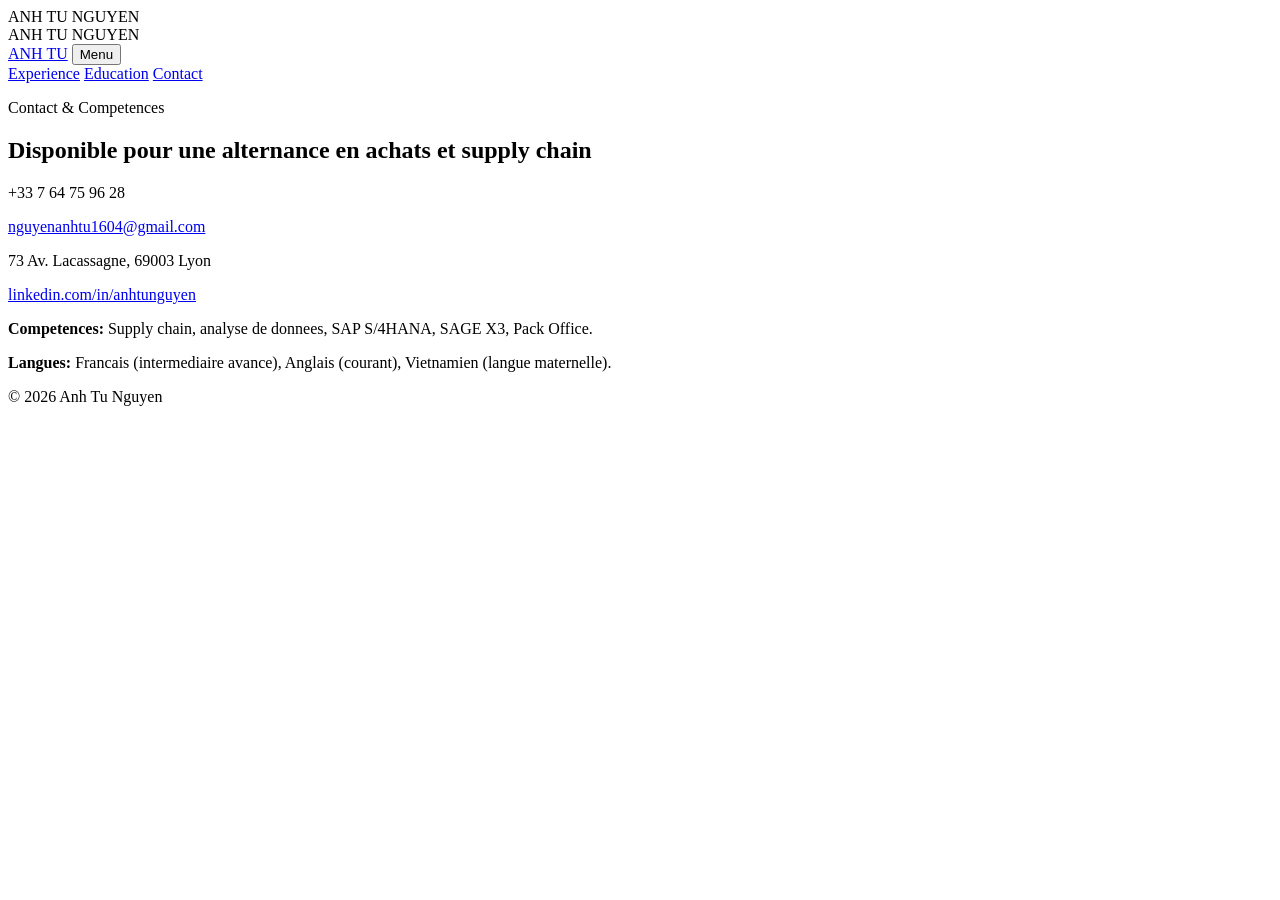
==== contact.html @ 0ac7e6dc "First commit" ====
<!DOCTYPE html>
<html lang="en">
  <head>
    <meta charset="UTF-8" />
    <meta name="viewport" content="width=device-width, initial-scale=1.0, viewport-fit=cover" />
    <title>Anh Tu Nguyen | Contact</title>
    <link rel="preconnect" href="https://fonts.googleapis.com" />
    <link rel="preconnect" href="https://fonts.gstatic.com" crossorigin />
    <link href="https://fonts.googleapis.com/css2?family=Josefin+Sans:wght@400;500;600;700&display=swap" rel="stylesheet" />
    <link rel="preload" href="styles.css" as="style" />
    <link rel="stylesheet" href="styles.css" />
  </head>
  <body class="is-loading">
    <div class="page-intro" aria-hidden="true"><div class="intro-half intro-top"></div><div class="intro-center-text intro-text-top">ANH TU NGUYEN</div><div class="intro-center-text intro-text-bottom">ANH TU NGUYEN</div><div class="intro-half intro-bottom"></div></div>
    <div class="page-transition" aria-hidden="true"></div>
    <div class="bg-layer" aria-hidden="true"><div class="bg-orb orb-a"></div><div class="bg-orb orb-b"></div><div class="grain"></div></div>
    <header class="site-header">
      <a href="index.html" class="logo">ANH TU</a>
      <button class="menu-toggle" aria-label="Toggle menu">Menu</button>
      <nav class="site-nav">
        <a href="experience.html">Experience</a>
        <a href="education.html">Education</a>
        <a href="contact.html" class="active">Contact</a>
      </nav>
    </header>
    <main>
      <section class="contact">
        <p class="eyebrow">Contact & Competences</p>
        <h2>Disponible pour une alternance en achats et supply chain</h2>
        <p>+33 7 64 75 96 28</p>
        <p><a href="mailto:nguyenanhtu1604@gmail.com">nguyenanhtu1604@gmail.com</a></p>
        <p>73 Av. Lacassagne, 69003 Lyon</p>
        <p><a href="https://www.linkedin.com/in/anhtunguyen/" target="_blank" rel="noreferrer">linkedin.com/in/anhtunguyen</a></p>
        <p><strong>Competences:</strong> Supply chain, analyse de donnees, SAP S/4HANA, SAGE X3, Pack Office.</p>
        <p><strong>Langues:</strong> Francais (intermediaire avance), Anglais (courant), Vietnamien (langue maternelle).</p>
      </section>
    </main>
    <footer class="site-footer"><p>© <span id="year"></span> Anh Tu Nguyen</p></footer>
    <script src="script.js" defer></script>
  </body>
</html>
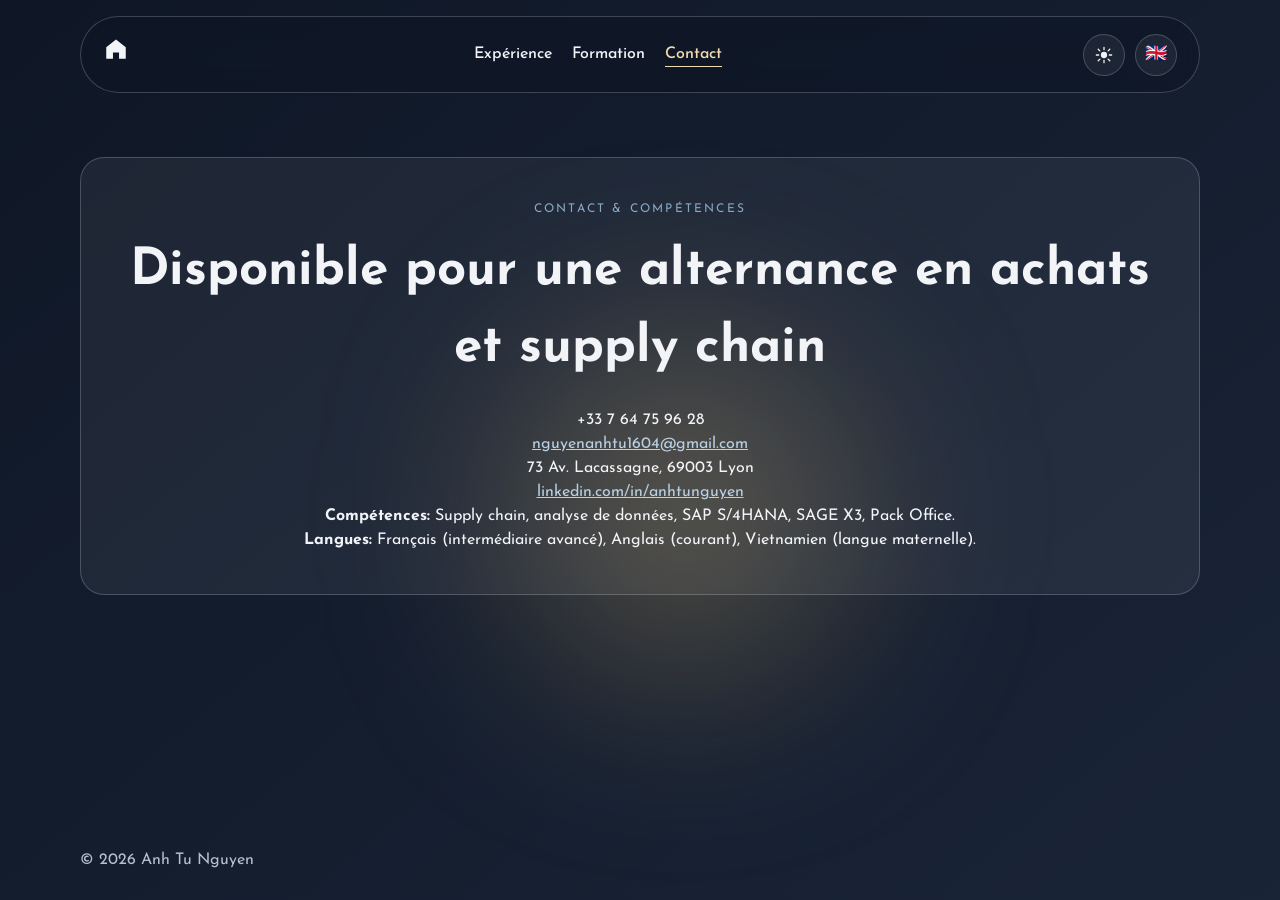
==== commit cbe73103: "Add new feature" ====
--- a/contact.html
+++ b/contact.html
@@ -1,5 +1,5 @@
 <!DOCTYPE html>
-<html lang="en">
+<html lang="fr">
   <head>
     <meta charset="UTF-8" />
     <meta name="viewport" content="width=device-width, initial-scale=1.0, viewport-fit=cover" />
@@ -10,29 +10,33 @@
     <link rel="preload" href="styles.css" as="style" />
     <link rel="stylesheet" href="styles.css" />
   </head>
-  <body class="is-loading">
+  <body class="is-loading theme-dark">
     <div class="page-intro" aria-hidden="true"><div class="intro-half intro-top"></div><div class="intro-center-text intro-text-top">ANH TU NGUYEN</div><div class="intro-center-text intro-text-bottom">ANH TU NGUYEN</div><div class="intro-half intro-bottom"></div></div>
     <div class="page-transition" aria-hidden="true"></div>
     <div class="bg-layer" aria-hidden="true"><div class="bg-orb orb-a"></div><div class="bg-orb orb-b"></div><div class="grain"></div></div>
     <header class="site-header">
-      <a href="index.html" class="logo">ANH TU</a>
-      <button class="menu-toggle" aria-label="Toggle menu">Menu</button>
+      <a href="index.html" class="logo" aria-label="Accueil"><svg viewBox="0 0 24 24" width="26" height="26" aria-hidden="true" focusable="false"><path d="M12 3.2 3 10.4V21h6.2v-5.8h5.6V21H21V10.4L12 3.2z" fill="currentColor"/></svg></a>
+      <button class="menu-toggle" aria-label="Toggle menu" data-i18n-aria-label="menu_toggle">Menu</button>
       <nav class="site-nav">
-        <a href="experience.html">Experience</a>
-        <a href="education.html">Education</a>
-        <a href="contact.html" class="active">Contact</a>
+        <a href="experience.html" data-i18n="nav_experience">Expérience</a>
+        <a href="education.html" data-i18n="nav_education">Formation</a>
+        <a href="contact.html" class="active" data-i18n="nav_contact">Contact</a>
       </nav>
+      <div class="header-controls">
+        <button class="control-btn toggle-btn" id="theme-toggle" type="button" aria-label="Changer le theme"></button>
+        <button class="control-btn toggle-btn" id="lang-toggle" type="button" aria-label="Changer la langue"></button>
+      </div>
     </header>
     <main>
       <section class="contact">
-        <p class="eyebrow">Contact & Competences</p>
-        <h2>Disponible pour une alternance en achats et supply chain</h2>
+        <p class="eyebrow" data-i18n="contact_eyebrow">Contact & compétences</p>
+        <h2 data-i18n="contact_title">Disponible pour une alternance en achats et supply chain</h2>
         <p>+33 7 64 75 96 28</p>
         <p><a href="mailto:nguyenanhtu1604@gmail.com">nguyenanhtu1604@gmail.com</a></p>
         <p>73 Av. Lacassagne, 69003 Lyon</p>
         <p><a href="https://www.linkedin.com/in/anhtunguyen/" target="_blank" rel="noreferrer">linkedin.com/in/anhtunguyen</a></p>
-        <p><strong>Competences:</strong> Supply chain, analyse de donnees, SAP S/4HANA, SAGE X3, Pack Office.</p>
-        <p><strong>Langues:</strong> Francais (intermediaire avance), Anglais (courant), Vietnamien (langue maternelle).</p>
+        <p data-i18n="contact_skills"><strong>Compétences:</strong> Supply chain, analyse de données, SAP S/4HANA, SAGE X3, Pack Office.</p>
+        <p data-i18n="contact_languages"><strong>Langues:</strong> Français (intermédiaire avancé), Anglais (courant), Vietnamien (langue maternelle).</p>
       </section>
     </main>
     <footer class="site-footer"><p>© <span id="year"></span> Anh Tu Nguyen</p></footer>
--- a/styles.css
+++ b/styles.css
@@ -0,0 +1,805 @@
+:root {
+  --bg: #0f1726;
+  --bg-soft: #1a2538;
+  --text: #f2f4f8;
+  --muted: #b6bfce;
+  --accent: #c8a96b;
+  --accent-2: #88a9c3;
+  --card: rgba(255, 255, 255, 0.06);
+  --border: rgba(207, 216, 230, 0.24);
+  --radius: 24px;
+}
+
+* {
+  box-sizing: border-box;
+  margin: 0;
+  padding: 0;
+}
+
+body {
+  font-family: "Josefin Sans", "Segoe UI", "Helvetica Neue", Arial, sans-serif;
+  color: var(--text);
+  background: linear-gradient(
+    140deg,
+    var(--bg) 0%,
+    var(--bg-soft) 60%,
+    #182945 100%
+  );
+  background-size: 180% 180%;
+  line-height: 1.5;
+  min-height: 100vh;
+  display: flex;
+  flex-direction: column;
+  overflow-x: hidden;
+  overflow-y: auto;
+}
+
+@supports (-webkit-touch-callout: none) {
+  body {
+    min-height: -webkit-fill-available;
+  }
+}
+
+html {
+  height: -webkit-fill-available;
+}
+
+main {
+  flex: 1 0 auto;
+  overflow-x: hidden;
+}
+
+body.is-loading {
+  overflow: hidden;
+  height: 100vh;
+}
+
+.page-transition {
+  position: fixed;
+  inset: 0;
+  background: rgba(9, 15, 27, 0.96);
+  transform: scaleY(0);
+  transform-origin: center;
+  z-index: 45;
+  pointer-events: none;
+}
+
+body.is-leaving .page-transition {
+  animation: pageLeave 0.55s cubic-bezier(0.22, 0.8, 0.22, 1) forwards;
+}
+
+.page-intro {
+  position: fixed;
+  inset: 0;
+  background: transparent;
+  z-index: 50;
+  opacity: 0;
+  pointer-events: none;
+  overflow: hidden;
+}
+
+.bg-layer {
+  position: fixed;
+  inset: 0;
+  overflow: hidden;
+  pointer-events: none;
+  z-index: -3;
+}
+
+.intro-half {
+  position: absolute;
+  left: 0;
+  width: 100%;
+  height: 50%;
+  background: rgba(9, 15, 27, 0.98);
+}
+
+.intro-top {
+  top: 0;
+}
+
+.intro-bottom {
+  bottom: 0;
+}
+
+.intro-center-text {
+  position: absolute;
+  top: 50%;
+  left: 50%;
+  transform: translate(-50%, -50%);
+  color: var(--text);
+  font-size: clamp(1.4rem, 4vw, 2.4rem);
+  letter-spacing: 0.25em;
+  text-transform: uppercase;
+  white-space: nowrap;
+  z-index: 2;
+}
+
+.intro-text-top {
+  clip-path: inset(0 0 50% 0);
+  z-index: 3;
+}
+
+.intro-text-bottom {
+  clip-path: inset(50% 0 0 0);
+  z-index: 3;
+}
+
+body.is-loading .page-intro {
+  opacity: 1;
+  pointer-events: auto;
+}
+
+body.is-loading .intro-top {
+  animation: slideTop 1.1s cubic-bezier(0.2, 0.8, 0.2, 1) 0.175s forwards;
+}
+
+body.is-loading .intro-bottom {
+  animation: slideBottom 1.1s cubic-bezier(0.2, 0.8, 0.2, 1) 0.175s forwards;
+}
+
+body.is-loading .intro-text-top {
+  animation: textSplitTop 1.1s cubic-bezier(0.2, 0.8, 0.2, 1) 0.175s forwards;
+}
+
+body.is-loading .intro-text-bottom {
+  animation: textSplitBottom 1.1s cubic-bezier(0.2, 0.8, 0.2, 1) 0.175s forwards;
+}
+
+.grain {
+  position: absolute;
+  inset: 0;
+  background-image: radial-gradient(
+    rgba(255, 255, 255, 0.05) 0.8px,
+    transparent 0.8px
+  );
+  background-size: 3px 3px;
+  opacity: 0.09;
+  pointer-events: none;
+  z-index: 2;
+}
+
+.bg-orb {
+  position: absolute;
+  border-radius: 50%;
+  filter: blur(90px);
+  z-index: 1;
+  will-change: transform;
+  transform: translate3d(0, 0, 0);
+}
+
+.orb-a {
+  width: 340px;
+  height: 340px;
+  background: rgba(200, 169, 107, 0.3);
+  top: -80px;
+  left: -80px;
+}
+
+.orb-b {
+  width: 420px;
+  height: 420px;
+  background: rgba(136, 169, 195, 0.26);
+  right: -120px;
+  bottom: -120px;
+}
+
+.theme-light .orb-a {
+  background: rgba(169, 127, 63, 0.24);
+}
+
+.theme-light .orb-b {
+  background: rgba(74, 111, 143, 0.22);
+}
+
+.site-header,
+main,
+.site-footer {
+  width: min(1120px, 92vw);
+  margin: 0 auto;
+}
+
+.site-header {
+  position: sticky;
+  top: 16px;
+  z-index: 12;
+  padding: 16px 22px;
+  margin-top: 16px;
+  display: flex;
+  align-items: center;
+  justify-content: space-between;
+  background: rgba(15, 23, 38, 0.64);
+  border: 1px solid var(--border);
+  backdrop-filter: blur(12px);
+  border-radius: 999px;
+  transform-origin: top center;
+  transition:
+    transform 0.22s ease,
+    opacity 0.22s ease,
+    box-shadow 0.22s ease;
+  will-change: transform;
+}
+
+.site-header.minimized {
+  background: rgba(15, 23, 38, 0.82);
+  box-shadow: 0 10px 30px rgba(5, 9, 18, 0.35);
+  transform: translateY(-2px) scale(0.97);
+}
+
+.logo {
+  font-family: "Josefin Sans", "Segoe UI", "Helvetica Neue", Arial, sans-serif;
+  letter-spacing: 1.5px;
+  font-size: 1.8rem;
+  text-decoration: none;
+  color: var(--text);
+}
+
+.site-nav {
+  display: flex;
+  gap: 20px;
+}
+
+.site-nav a {
+  color: var(--text);
+  text-decoration: none;
+  font-weight: 500;
+  transition: opacity 0.22s ease;
+}
+
+.site-nav a.active {
+  color: #f4dcae;
+  border-bottom: 1px solid #f4dcae;
+}
+
+.site-header.minimized .site-nav a {
+  opacity: 0.9;
+}
+
+.menu-toggle {
+  display: none;
+  background: transparent;
+  color: var(--text);
+  border: 1px solid var(--border);
+  border-radius: 999px;
+  padding: 8px 14px;
+}
+
+main {
+  padding: 64px 0 48px;
+  text-align: center;
+}
+
+section {
+  margin-bottom: 72px;
+}
+
+.eyebrow {
+  text-transform: uppercase;
+  letter-spacing: 2.2px;
+  font-size: 0.75rem;
+  color: var(--accent-2);
+  margin-bottom: 16px;
+}
+
+.hero h1 {
+  font-family: "Josefin Sans", "Segoe UI", "Helvetica Neue", Arial, sans-serif;
+  font-size: clamp(2.8rem, 10vw, 6.2rem);
+  line-height: 0.95;
+  max-width: 100%;
+  margin-bottom: 20px;
+}
+
+.hero-photo {
+  width: 220px;
+  height: 220px;
+  border-radius: 50%;
+  overflow: hidden;
+  border: 3px solid rgba(212, 188, 135, 0.7);
+  box-shadow: 0 16px 34px rgba(5, 9, 18, 0.45);
+  margin: 0 auto 22px;
+}
+
+.hero-photo img {
+  width: 100%;
+  height: 100%;
+  object-fit: cover;
+  display: block;
+}
+
+.hero-copy {
+  max-width: 58ch;
+  color: var(--muted);
+  font-size: 1.1rem;
+  margin: 0 auto 26px;
+}
+
+.hero-actions {
+  display: flex;
+  gap: 14px;
+  margin-bottom: 34px;
+  justify-content: center;
+}
+
+.btn {
+  display: inline-flex;
+  align-items: center;
+  justify-content: center;
+  text-decoration: none;
+  font-weight: 700;
+  border-radius: 999px;
+  padding: 12px 20px;
+  transition:
+    transform 0.3s ease,
+    box-shadow 0.3s ease,
+    background 0.3s ease;
+}
+
+.btn:hover {
+  transform: translateY(-2px);
+}
+
+.btn-primary {
+  background: linear-gradient(120deg, #d4bc87, var(--accent));
+  color: #1b1b1b;
+  box-shadow: 0 14px 34px rgba(200, 169, 107, 0.28);
+}
+
+.btn-secondary {
+  border: 1px solid var(--border);
+  color: var(--text);
+  background: rgba(255, 255, 255, 0.04);
+}
+
+.hero-metrics {
+  display: grid;
+  grid-template-columns: repeat(3, minmax(0, 1fr));
+  gap: 16px;
+}
+
+.hero-metrics article {
+  padding: 18px;
+  background: var(--card);
+  border: 1px solid var(--border);
+  border-radius: var(--radius);
+}
+
+.hero-metrics h3 {
+  font-size: 1.8rem;
+  margin-bottom: 2px;
+}
+
+.hero-metrics p {
+  color: var(--muted);
+  font-size: 0.95rem;
+}
+
+.section-head h2,
+.about h2,
+.contact h2 {
+  font-size: clamp(1.8rem, 5vw, 3.2rem);
+  margin-bottom: 20px;
+}
+
+.work-grid {
+  display: grid;
+  grid-template-columns: repeat(3, minmax(0, 1fr));
+  gap: 16px;
+  align-items: stretch;
+}
+
+.card {
+  min-height: 260px;
+  background: linear-gradient(
+    165deg,
+    rgba(255, 255, 255, 0.12),
+    rgba(255, 255, 255, 0.06)
+  );
+  border: 1px solid var(--border);
+  border-radius: var(--radius);
+  padding: 24px;
+  transform-style: preserve-3d;
+  transition: transform 0.2s ease;
+  text-align: center;
+}
+
+.tag {
+  display: inline-block;
+  font-size: 0.78rem;
+  letter-spacing: 1px;
+  color: #1f1300;
+  background: #f2d7a2;
+  border: 1px solid #d0ad6f;
+  border-radius: 999px;
+  padding: 6px 12px;
+  margin-bottom: 16px;
+  font-weight: 700;
+  text-shadow: none;
+}
+
+.tag-strong {
+  background: #efc87f;
+  color: #1a1104;
+  font-weight: 700;
+  border-color: #bf9451;
+  box-shadow: 0 6px 16px rgba(191, 148, 81, 0.28);
+}
+
+.work .tag,
+.work .tag-strong {
+  color: rgba(6, 14, 27, 0.78);
+  background: #e5d3ad;
+  border-color: #c8b283;
+  box-shadow: none;
+}
+
+.card h3 {
+  font-size: 1.5rem;
+  margin-bottom: 12px;
+}
+
+.card p {
+  color: var(--muted);
+}
+
+.card ul {
+  margin-top: 12px;
+  list-style-position: inside;
+  padding-left: 0;
+  color: var(--muted);
+}
+
+.card li {
+  margin-bottom: 6px;
+}
+
+.about {
+  display: grid;
+  grid-template-columns: 1fr 1fr;
+  gap: 24px;
+  align-items: start;
+}
+
+.about p:last-child {
+  color: var(--muted);
+  font-size: 1.05rem;
+}
+
+.education-list {
+  display: grid;
+  gap: 14px;
+  position: relative;
+  text-align: center;
+}
+
+.edu-item {
+  background: rgba(6, 14, 27, 0.78);
+  border: 1px solid var(--border);
+  border-left: 4px solid var(--accent);
+  border-radius: 16px;
+  padding: 16px 18px;
+}
+
+.edu-item h3 {
+  font-size: 1.1rem;
+  margin-bottom: 6px;
+}
+
+.edu-school {
+  color: #e5d3ad;
+  font-weight: 600;
+}
+
+.edu-meta {
+  color: var(--accent-2);
+  font-size: 0.95rem;
+}
+
+.contact {
+  text-align: center;
+  padding: 42px 24px;
+  background: var(--card);
+  border: 1px solid var(--border);
+  border-radius: var(--radius);
+}
+
+.metric-interactive {
+  padding: 0;
+}
+
+.metric-toggle {
+  width: 100%;
+  border: 0;
+  background: transparent;
+  color: inherit;
+  padding: 18px;
+  border-radius: var(--radius);
+  cursor: pointer;
+  transition: background 0.22s ease;
+}
+
+.metric-toggle:hover,
+.metric-toggle[aria-expanded="true"] {
+  background: rgba(200, 169, 107, 0.12);
+}
+
+.metric-toggle:focus-visible {
+  outline: 2px solid #f4dcae;
+  outline-offset: 2px;
+}
+
+.languages-panel {
+  max-width: 760px;
+  margin: 18px auto 0;
+  padding: 22px;
+  text-align: left;
+  background: rgba(10, 19, 34, 0.75);
+  border: 1px solid var(--border);
+  border-radius: 18px;
+}
+
+.languages-panel h2 {
+  font-size: 1.45rem;
+  margin-bottom: 10px;
+}
+
+.languages-panel ul {
+  list-style-position: inside;
+  color: var(--muted);
+  display: grid;
+  gap: 8px;
+}
+
+.skills-home {
+  margin-top: 34px;
+}
+
+.skills-home h2 {
+  font-size: clamp(1.6rem, 4.5vw, 2.4rem);
+  margin-bottom: 18px;
+}
+
+.skills-grid {
+  display: grid;
+  grid-template-columns: repeat(3, minmax(0, 1fr));
+  gap: 16px;
+}
+
+.skills-grid article {
+  text-align: left;
+  background: var(--card);
+  border: 1px solid var(--border);
+  border-radius: 18px;
+  padding: 18px;
+}
+
+.skills-grid h3 {
+  margin-bottom: 8px;
+  color: #f4dcae;
+}
+
+.skills-grid p {
+  color: var(--muted);
+}
+
+@keyframes slideTop {
+  0%,
+  35% {
+    transform: translateY(0);
+  }
+  100% {
+    transform: translateY(-100%);
+  }
+}
+
+@keyframes slideBottom {
+  0%,
+  35% {
+    transform: translateY(0);
+  }
+  100% {
+    transform: translateY(100%);
+  }
+}
+
+@keyframes textSplitTop {
+  0%,
+  35% {
+    opacity: 1;
+    transform: translate(-50%, -50%);
+  }
+  100% {
+    opacity: 0;
+    transform: translate(-50%, -150%);
+  }
+}
+
+@keyframes textSplitBottom {
+  0%,
+  35% {
+    opacity: 1;
+    transform: translate(-50%, -50%);
+  }
+  100% {
+    opacity: 0;
+    transform: translate(-50%, 50%);
+  }
+}
+
+@keyframes pageLeave {
+  from {
+    transform: scaleY(0);
+  }
+  to {
+    transform: scaleY(1);
+  }
+}
+
+.contact a {
+  color: #b9d0e4;
+}
+
+.theme-light .contact a {
+  color: #2b5e87;
+  font-weight: 600;
+}
+
+.site-footer {
+  margin-top: auto;
+  padding: 8px 0 28px;
+  color: var(--muted);
+}
+
+.reveal {
+  opacity: 1;
+  transform: none;
+}
+
+@media (max-width: 900px) {
+  .work-grid,
+  .about,
+  .hero-metrics {
+    grid-template-columns: 1fr;
+  }
+
+  .site-nav {
+    position: absolute;
+    top: calc(100% + 10px);
+    right: 0;
+    width: 220px;
+    border-radius: 18px;
+    background: rgba(8, 16, 31, 0.96);
+    border: 1px solid var(--border);
+    display: none;
+    flex-direction: column;
+    padding: 12px;
+  }
+
+  .site-nav.open {
+    display: flex;
+  }
+
+  .menu-toggle {
+    display: inline-flex;
+  }
+
+  .hero-actions {
+    flex-wrap: wrap;
+  }
+
+  .skills-grid {
+    grid-template-columns: 1fr;
+  }
+
+  .languages-panel {
+    padding: 18px;
+  }
+}
+
+.theme-light {
+  --bg: #f4efe5;
+  --bg-soft: #efe2cf;
+  --text: #1a2432;
+  --muted: #4e5c70;
+  --accent: #a97f3f;
+  --accent-2: #4a6f8f;
+  --card: rgba(255, 255, 255, 0.62);
+  --border: rgba(75, 88, 110, 0.3);
+}
+
+.theme-light .intro-half,
+.theme-light .page-transition {
+  background: rgba(234, 223, 206, 0.98);
+}
+
+.theme-light .intro-center-text {
+  color: #243142;
+}
+
+.theme-light .site-header {
+  background: rgba(248, 241, 231, 0.82);
+}
+
+.theme-light .site-header.minimized {
+  background: rgba(248, 241, 231, 0.92);
+  box-shadow: 0 10px 30px rgba(44, 55, 72, 0.14);
+}
+
+.theme-light .edu-item {
+  background: rgba(255, 255, 255, 0.8);
+}
+
+.theme-light .edu-school {
+  color: #7c5b2e;
+}
+
+.theme-light .edu-meta {
+  color: #345a7b;
+}
+
+.theme-light .languages-panel {
+  background: rgba(255, 255, 255, 0.78);
+}
+
+.theme-light .skills-grid h3 {
+  color: #6f4f22;
+}
+
+.theme-light .site-nav a.active {
+  color: #6a4a1f;
+  border-bottom-color: #6a4a1f;
+}
+
+.header-controls {
+  display: flex;
+  align-items: center;
+  gap: 10px;
+  margin-left: 16px;
+}
+
+.control-btn {
+  border: 1px solid var(--border);
+  background: rgba(255, 255, 255, 0.06);
+  color: var(--text);
+  border-radius: 999px;
+  padding: 8px 12px;
+  font: inherit;
+  cursor: pointer;
+}
+
+.control-btn:hover {
+  background: rgba(200, 169, 107, 0.18);
+}
+
+.toggle-btn {
+  width: 42px;
+  height: 42px;
+  display: inline-flex;
+  align-items: center;
+  justify-content: center;
+  padding: 0;
+  font-size: 18px;
+  line-height: 1;
+}
+
+.toggle-btn:focus-visible {
+  outline: 2px solid #f4dcae;
+  outline-offset: 2px;
+}
+
+@media (max-width: 900px) {
+  .site-header {
+    flex-wrap: wrap;
+    row-gap: 10px;
+  }
+
+  .header-controls {
+    order: 4;
+    width: 100%;
+    justify-content: flex-end;
+    margin-left: 0;
+  }
+
+  .theme-light .site-nav {
+    background: rgba(248, 241, 231, 0.98);
+  }
+}
--- a/styles.css
+++ b/styles.css
@@ -0,0 +1,805 @@
+:root {
+  --bg: #0f1726;
+  --bg-soft: #1a2538;
+  --text: #f2f4f8;
+  --muted: #b6bfce;
+  --accent: #c8a96b;
+  --accent-2: #88a9c3;
+  --card: rgba(255, 255, 255, 0.06);
+  --border: rgba(207, 216, 230, 0.24);
+  --radius: 24px;
+}
+
+* {
+  box-sizing: border-box;
+  margin: 0;
+  padding: 0;
+}
+
+body {
+  font-family: "Josefin Sans", "Segoe UI", "Helvetica Neue", Arial, sans-serif;
+  color: var(--text);
+  background: linear-gradient(
+    140deg,
+    var(--bg) 0%,
+    var(--bg-soft) 60%,
+    #182945 100%
+  );
+  background-size: 180% 180%;
+  line-height: 1.5;
+  min-height: 100vh;
+  display: flex;
+  flex-direction: column;
+  overflow-x: hidden;
+  overflow-y: auto;
+}
+
+@supports (-webkit-touch-callout: none) {
+  body {
+    min-height: -webkit-fill-available;
+  }
+}
+
+html {
+  height: -webkit-fill-available;
+}
+
+main {
+  flex: 1 0 auto;
+  overflow-x: hidden;
+}
+
+body.is-loading {
+  overflow: hidden;
+  height: 100vh;
+}
+
+.page-transition {
+  position: fixed;
+  inset: 0;
+  background: rgba(9, 15, 27, 0.96);
+  transform: scaleY(0);
+  transform-origin: center;
+  z-index: 45;
+  pointer-events: none;
+}
+
+body.is-leaving .page-transition {
+  animation: pageLeave 0.55s cubic-bezier(0.22, 0.8, 0.22, 1) forwards;
+}
+
+.page-intro {
+  position: fixed;
+  inset: 0;
+  background: transparent;
+  z-index: 50;
+  opacity: 0;
+  pointer-events: none;
+  overflow: hidden;
+}
+
+.bg-layer {
+  position: fixed;
+  inset: 0;
+  overflow: hidden;
+  pointer-events: none;
+  z-index: -3;
+}
+
+.intro-half {
+  position: absolute;
+  left: 0;
+  width: 100%;
+  height: 50%;
+  background: rgba(9, 15, 27, 0.98);
+}
+
+.intro-top {
+  top: 0;
+}
+
+.intro-bottom {
+  bottom: 0;
+}
+
+.intro-center-text {
+  position: absolute;
+  top: 50%;
+  left: 50%;
+  transform: translate(-50%, -50%);
+  color: var(--text);
+  font-size: clamp(1.4rem, 4vw, 2.4rem);
+  letter-spacing: 0.25em;
+  text-transform: uppercase;
+  white-space: nowrap;
+  z-index: 2;
+}
+
+.intro-text-top {
+  clip-path: inset(0 0 50% 0);
+  z-index: 3;
+}
+
+.intro-text-bottom {
+  clip-path: inset(50% 0 0 0);
+  z-index: 3;
+}
+
+body.is-loading .page-intro {
+  opacity: 1;
+  pointer-events: auto;
+}
+
+body.is-loading .intro-top {
+  animation: slideTop 1.1s cubic-bezier(0.2, 0.8, 0.2, 1) 0.175s forwards;
+}
+
+body.is-loading .intro-bottom {
+  animation: slideBottom 1.1s cubic-bezier(0.2, 0.8, 0.2, 1) 0.175s forwards;
+}
+
+body.is-loading .intro-text-top {
+  animation: textSplitTop 1.1s cubic-bezier(0.2, 0.8, 0.2, 1) 0.175s forwards;
+}
+
+body.is-loading .intro-text-bottom {
+  animation: textSplitBottom 1.1s cubic-bezier(0.2, 0.8, 0.2, 1) 0.175s forwards;
+}
+
+.grain {
+  position: absolute;
+  inset: 0;
+  background-image: radial-gradient(
+    rgba(255, 255, 255, 0.05) 0.8px,
+    transparent 0.8px
+  );
+  background-size: 3px 3px;
+  opacity: 0.09;
+  pointer-events: none;
+  z-index: 2;
+}
+
+.bg-orb {
+  position: absolute;
+  border-radius: 50%;
+  filter: blur(90px);
+  z-index: 1;
+  will-change: transform;
+  transform: translate3d(0, 0, 0);
+}
+
+.orb-a {
+  width: 340px;
+  height: 340px;
+  background: rgba(200, 169, 107, 0.3);
+  top: -80px;
+  left: -80px;
+}
+
+.orb-b {
+  width: 420px;
+  height: 420px;
+  background: rgba(136, 169, 195, 0.26);
+  right: -120px;
+  bottom: -120px;
+}
+
+.theme-light .orb-a {
+  background: rgba(169, 127, 63, 0.24);
+}
+
+.theme-light .orb-b {
+  background: rgba(74, 111, 143, 0.22);
+}
+
+.site-header,
+main,
+.site-footer {
+  width: min(1120px, 92vw);
+  margin: 0 auto;
+}
+
+.site-header {
+  position: sticky;
+  top: 16px;
+  z-index: 12;
+  padding: 16px 22px;
+  margin-top: 16px;
+  display: flex;
+  align-items: center;
+  justify-content: space-between;
+  background: rgba(15, 23, 38, 0.64);
+  border: 1px solid var(--border);
+  backdrop-filter: blur(12px);
+  border-radius: 999px;
+  transform-origin: top center;
+  transition:
+    transform 0.22s ease,
+    opacity 0.22s ease,
+    box-shadow 0.22s ease;
+  will-change: transform;
+}
+
+.site-header.minimized {
+  background: rgba(15, 23, 38, 0.82);
+  box-shadow: 0 10px 30px rgba(5, 9, 18, 0.35);
+  transform: translateY(-2px) scale(0.97);
+}
+
+.logo {
+  font-family: "Josefin Sans", "Segoe UI", "Helvetica Neue", Arial, sans-serif;
+  letter-spacing: 1.5px;
+  font-size: 1.8rem;
+  text-decoration: none;
+  color: var(--text);
+}
+
+.site-nav {
+  display: flex;
+  gap: 20px;
+}
+
+.site-nav a {
+  color: var(--text);
+  text-decoration: none;
+  font-weight: 500;
+  transition: opacity 0.22s ease;
+}
+
+.site-nav a.active {
+  color: #f4dcae;
+  border-bottom: 1px solid #f4dcae;
+}
+
+.site-header.minimized .site-nav a {
+  opacity: 0.9;
+}
+
+.menu-toggle {
+  display: none;
+  background: transparent;
+  color: var(--text);
+  border: 1px solid var(--border);
+  border-radius: 999px;
+  padding: 8px 14px;
+}
+
+main {
+  padding: 64px 0 48px;
+  text-align: center;
+}
+
+section {
+  margin-bottom: 72px;
+}
+
+.eyebrow {
+  text-transform: uppercase;
+  letter-spacing: 2.2px;
+  font-size: 0.75rem;
+  color: var(--accent-2);
+  margin-bottom: 16px;
+}
+
+.hero h1 {
+  font-family: "Josefin Sans", "Segoe UI", "Helvetica Neue", Arial, sans-serif;
+  font-size: clamp(2.8rem, 10vw, 6.2rem);
+  line-height: 0.95;
+  max-width: 100%;
+  margin-bottom: 20px;
+}
+
+.hero-photo {
+  width: 220px;
+  height: 220px;
+  border-radius: 50%;
+  overflow: hidden;
+  border: 3px solid rgba(212, 188, 135, 0.7);
+  box-shadow: 0 16px 34px rgba(5, 9, 18, 0.45);
+  margin: 0 auto 22px;
+}
+
+.hero-photo img {
+  width: 100%;
+  height: 100%;
+  object-fit: cover;
+  display: block;
+}
+
+.hero-copy {
+  max-width: 58ch;
+  color: var(--muted);
+  font-size: 1.1rem;
+  margin: 0 auto 26px;
+}
+
+.hero-actions {
+  display: flex;
+  gap: 14px;
+  margin-bottom: 34px;
+  justify-content: center;
+}
+
+.btn {
+  display: inline-flex;
+  align-items: center;
+  justify-content: center;
+  text-decoration: none;
+  font-weight: 700;
+  border-radius: 999px;
+  padding: 12px 20px;
+  transition:
+    transform 0.3s ease,
+    box-shadow 0.3s ease,
+    background 0.3s ease;
+}
+
+.btn:hover {
+  transform: translateY(-2px);
+}
+
+.btn-primary {
+  background: linear-gradient(120deg, #d4bc87, var(--accent));
+  color: #1b1b1b;
+  box-shadow: 0 14px 34px rgba(200, 169, 107, 0.28);
+}
+
+.btn-secondary {
+  border: 1px solid var(--border);
+  color: var(--text);
+  background: rgba(255, 255, 255, 0.04);
+}
+
+.hero-metrics {
+  display: grid;
+  grid-template-columns: repeat(3, minmax(0, 1fr));
+  gap: 16px;
+}
+
+.hero-metrics article {
+  padding: 18px;
+  background: var(--card);
+  border: 1px solid var(--border);
+  border-radius: var(--radius);
+}
+
+.hero-metrics h3 {
+  font-size: 1.8rem;
+  margin-bottom: 2px;
+}
+
+.hero-metrics p {
+  color: var(--muted);
+  font-size: 0.95rem;
+}
+
+.section-head h2,
+.about h2,
+.contact h2 {
+  font-size: clamp(1.8rem, 5vw, 3.2rem);
+  margin-bottom: 20px;
+}
+
+.work-grid {
+  display: grid;
+  grid-template-columns: repeat(3, minmax(0, 1fr));
+  gap: 16px;
+  align-items: stretch;
+}
+
+.card {
+  min-height: 260px;
+  background: linear-gradient(
+    165deg,
+    rgba(255, 255, 255, 0.12),
+    rgba(255, 255, 255, 0.06)
+  );
+  border: 1px solid var(--border);
+  border-radius: var(--radius);
+  padding: 24px;
+  transform-style: preserve-3d;
+  transition: transform 0.2s ease;
+  text-align: center;
+}
+
+.tag {
+  display: inline-block;
+  font-size: 0.78rem;
+  letter-spacing: 1px;
+  color: #1f1300;
+  background: #f2d7a2;
+  border: 1px solid #d0ad6f;
+  border-radius: 999px;
+  padding: 6px 12px;
+  margin-bottom: 16px;
+  font-weight: 700;
+  text-shadow: none;
+}
+
+.tag-strong {
+  background: #efc87f;
+  color: #1a1104;
+  font-weight: 700;
+  border-color: #bf9451;
+  box-shadow: 0 6px 16px rgba(191, 148, 81, 0.28);
+}
+
+.work .tag,
+.work .tag-strong {
+  color: rgba(6, 14, 27, 0.78);
+  background: #e5d3ad;
+  border-color: #c8b283;
+  box-shadow: none;
+}
+
+.card h3 {
+  font-size: 1.5rem;
+  margin-bottom: 12px;
+}
+
+.card p {
+  color: var(--muted);
+}
+
+.card ul {
+  margin-top: 12px;
+  list-style-position: inside;
+  padding-left: 0;
+  color: var(--muted);
+}
+
+.card li {
+  margin-bottom: 6px;
+}
+
+.about {
+  display: grid;
+  grid-template-columns: 1fr 1fr;
+  gap: 24px;
+  align-items: start;
+}
+
+.about p:last-child {
+  color: var(--muted);
+  font-size: 1.05rem;
+}
+
+.education-list {
+  display: grid;
+  gap: 14px;
+  position: relative;
+  text-align: center;
+}
+
+.edu-item {
+  background: rgba(6, 14, 27, 0.78);
+  border: 1px solid var(--border);
+  border-left: 4px solid var(--accent);
+  border-radius: 16px;
+  padding: 16px 18px;
+}
+
+.edu-item h3 {
+  font-size: 1.1rem;
+  margin-bottom: 6px;
+}
+
+.edu-school {
+  color: #e5d3ad;
+  font-weight: 600;
+}
+
+.edu-meta {
+  color: var(--accent-2);
+  font-size: 0.95rem;
+}
+
+.contact {
+  text-align: center;
+  padding: 42px 24px;
+  background: var(--card);
+  border: 1px solid var(--border);
+  border-radius: var(--radius);
+}
+
+.metric-interactive {
+  padding: 0;
+}
+
+.metric-toggle {
+  width: 100%;
+  border: 0;
+  background: transparent;
+  color: inherit;
+  padding: 18px;
+  border-radius: var(--radius);
+  cursor: pointer;
+  transition: background 0.22s ease;
+}
+
+.metric-toggle:hover,
+.metric-toggle[aria-expanded="true"] {
+  background: rgba(200, 169, 107, 0.12);
+}
+
+.metric-toggle:focus-visible {
+  outline: 2px solid #f4dcae;
+  outline-offset: 2px;
+}
+
+.languages-panel {
+  max-width: 760px;
+  margin: 18px auto 0;
+  padding: 22px;
+  text-align: left;
+  background: rgba(10, 19, 34, 0.75);
+  border: 1px solid var(--border);
+  border-radius: 18px;
+}
+
+.languages-panel h2 {
+  font-size: 1.45rem;
+  margin-bottom: 10px;
+}
+
+.languages-panel ul {
+  list-style-position: inside;
+  color: var(--muted);
+  display: grid;
+  gap: 8px;
+}
+
+.skills-home {
+  margin-top: 34px;
+}
+
+.skills-home h2 {
+  font-size: clamp(1.6rem, 4.5vw, 2.4rem);
+  margin-bottom: 18px;
+}
+
+.skills-grid {
+  display: grid;
+  grid-template-columns: repeat(3, minmax(0, 1fr));
+  gap: 16px;
+}
+
+.skills-grid article {
+  text-align: left;
+  background: var(--card);
+  border: 1px solid var(--border);
+  border-radius: 18px;
+  padding: 18px;
+}
+
+.skills-grid h3 {
+  margin-bottom: 8px;
+  color: #f4dcae;
+}
+
+.skills-grid p {
+  color: var(--muted);
+}
+
+@keyframes slideTop {
+  0%,
+  35% {
+    transform: translateY(0);
+  }
+  100% {
+    transform: translateY(-100%);
+  }
+}
+
+@keyframes slideBottom {
+  0%,
+  35% {
+    transform: translateY(0);
+  }
+  100% {
+    transform: translateY(100%);
+  }
+}
+
+@keyframes textSplitTop {
+  0%,
+  35% {
+    opacity: 1;
+    transform: translate(-50%, -50%);
+  }
+  100% {
+    opacity: 0;
+    transform: translate(-50%, -150%);
+  }
+}
+
+@keyframes textSplitBottom {
+  0%,
+  35% {
+    opacity: 1;
+    transform: translate(-50%, -50%);
+  }
+  100% {
+    opacity: 0;
+    transform: translate(-50%, 50%);
+  }
+}
+
+@keyframes pageLeave {
+  from {
+    transform: scaleY(0);
+  }
+  to {
+    transform: scaleY(1);
+  }
+}
+
+.contact a {
+  color: #b9d0e4;
+}
+
+.theme-light .contact a {
+  color: #2b5e87;
+  font-weight: 600;
+}
+
+.site-footer {
+  margin-top: auto;
+  padding: 8px 0 28px;
+  color: var(--muted);
+}
+
+.reveal {
+  opacity: 1;
+  transform: none;
+}
+
+@media (max-width: 900px) {
+  .work-grid,
+  .about,
+  .hero-metrics {
+    grid-template-columns: 1fr;
+  }
+
+  .site-nav {
+    position: absolute;
+    top: calc(100% + 10px);
+    right: 0;
+    width: 220px;
+    border-radius: 18px;
+    background: rgba(8, 16, 31, 0.96);
+    border: 1px solid var(--border);
+    display: none;
+    flex-direction: column;
+    padding: 12px;
+  }
+
+  .site-nav.open {
+    display: flex;
+  }
+
+  .menu-toggle {
+    display: inline-flex;
+  }
+
+  .hero-actions {
+    flex-wrap: wrap;
+  }
+
+  .skills-grid {
+    grid-template-columns: 1fr;
+  }
+
+  .languages-panel {
+    padding: 18px;
+  }
+}
+
+.theme-light {
+  --bg: #f4efe5;
+  --bg-soft: #efe2cf;
+  --text: #1a2432;
+  --muted: #4e5c70;
+  --accent: #a97f3f;
+  --accent-2: #4a6f8f;
+  --card: rgba(255, 255, 255, 0.62);
+  --border: rgba(75, 88, 110, 0.3);
+}
+
+.theme-light .intro-half,
+.theme-light .page-transition {
+  background: rgba(234, 223, 206, 0.98);
+}
+
+.theme-light .intro-center-text {
+  color: #243142;
+}
+
+.theme-light .site-header {
+  background: rgba(248, 241, 231, 0.82);
+}
+
+.theme-light .site-header.minimized {
+  background: rgba(248, 241, 231, 0.92);
+  box-shadow: 0 10px 30px rgba(44, 55, 72, 0.14);
+}
+
+.theme-light .edu-item {
+  background: rgba(255, 255, 255, 0.8);
+}
+
+.theme-light .edu-school {
+  color: #7c5b2e;
+}
+
+.theme-light .edu-meta {
+  color: #345a7b;
+}
+
+.theme-light .languages-panel {
+  background: rgba(255, 255, 255, 0.78);
+}
+
+.theme-light .skills-grid h3 {
+  color: #6f4f22;
+}
+
+.theme-light .site-nav a.active {
+  color: #6a4a1f;
+  border-bottom-color: #6a4a1f;
+}
+
+.header-controls {
+  display: flex;
+  align-items: center;
+  gap: 10px;
+  margin-left: 16px;
+}
+
+.control-btn {
+  border: 1px solid var(--border);
+  background: rgba(255, 255, 255, 0.06);
+  color: var(--text);
+  border-radius: 999px;
+  padding: 8px 12px;
+  font: inherit;
+  cursor: pointer;
+}
+
+.control-btn:hover {
+  background: rgba(200, 169, 107, 0.18);
+}
+
+.toggle-btn {
+  width: 42px;
+  height: 42px;
+  display: inline-flex;
+  align-items: center;
+  justify-content: center;
+  padding: 0;
+  font-size: 18px;
+  line-height: 1;
+}
+
+.toggle-btn:focus-visible {
+  outline: 2px solid #f4dcae;
+  outline-offset: 2px;
+}
+
+@media (max-width: 900px) {
+  .site-header {
+    flex-wrap: wrap;
+    row-gap: 10px;
+  }
+
+  .header-controls {
+    order: 4;
+    width: 100%;
+    justify-content: flex-end;
+    margin-left: 0;
+  }
+
+  .theme-light .site-nav {
+    background: rgba(248, 241, 231, 0.98);
+  }
+}
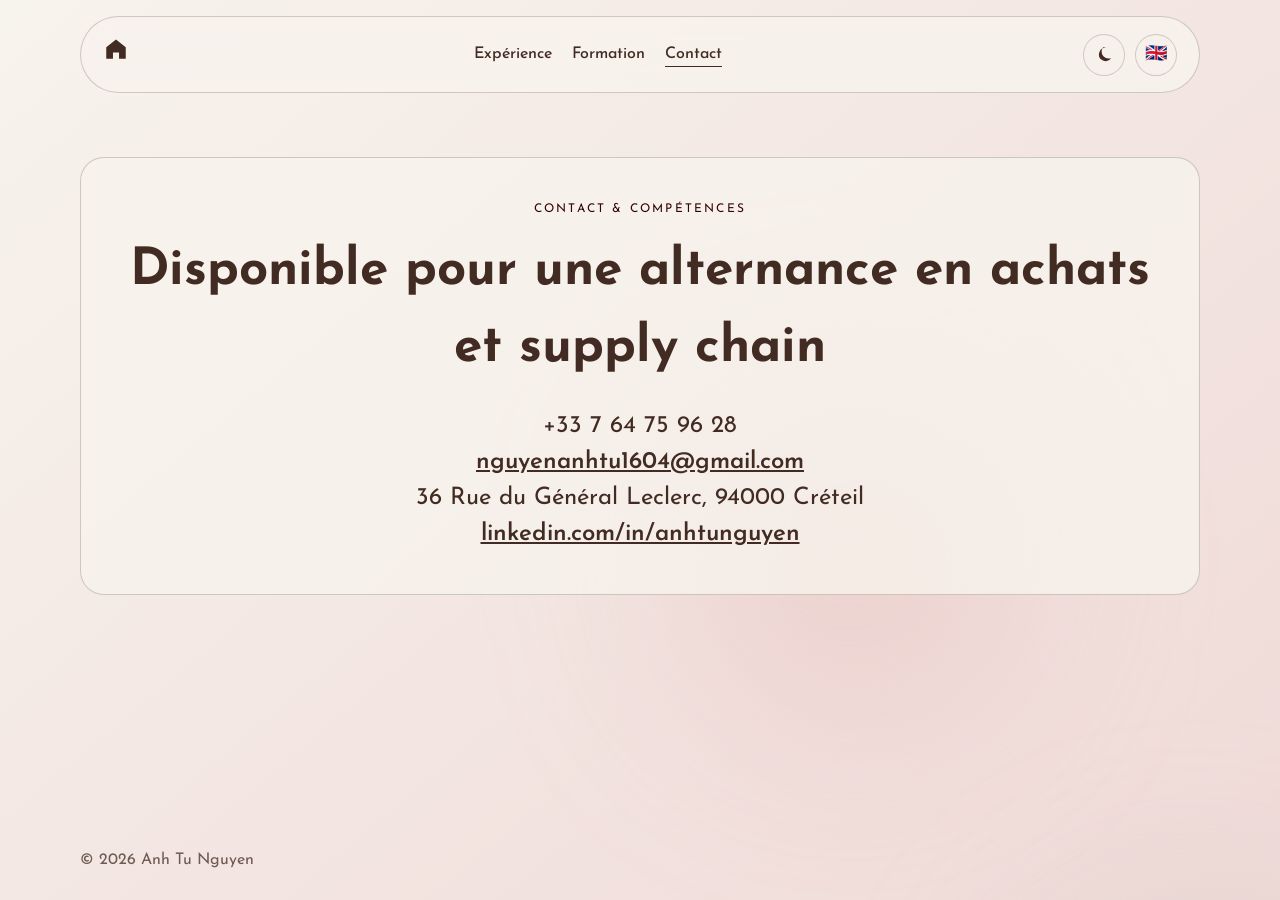
==== commit 8484fcfb: "Fix CSS" ====
--- a/contact.html
+++ b/contact.html
@@ -1,45 +1,62 @@
 <!DOCTYPE html>
 <html lang="fr">
-  <head>
-    <meta charset="UTF-8" />
-    <meta name="viewport" content="width=device-width, initial-scale=1.0, viewport-fit=cover" />
-    <title>Anh Tu Nguyen | Contact</title>
-    <link rel="preconnect" href="https://fonts.googleapis.com" />
-    <link rel="preconnect" href="https://fonts.gstatic.com" crossorigin />
-    <link href="https://fonts.googleapis.com/css2?family=Josefin+Sans:wght@400;500;600;700&display=swap" rel="stylesheet" />
-    <link rel="preload" href="styles.css" as="style" />
-    <link rel="stylesheet" href="styles.css" />
-  </head>
-  <body class="is-loading theme-dark">
-    <div class="page-intro" aria-hidden="true"><div class="intro-half intro-top"></div><div class="intro-center-text intro-text-top">ANH TU NGUYEN</div><div class="intro-center-text intro-text-bottom">ANH TU NGUYEN</div><div class="intro-half intro-bottom"></div></div>
-    <div class="page-transition" aria-hidden="true"></div>
-    <div class="bg-layer" aria-hidden="true"><div class="bg-orb orb-a"></div><div class="bg-orb orb-b"></div><div class="grain"></div></div>
-    <header class="site-header">
-      <a href="index.html" class="logo" aria-label="Accueil"><svg viewBox="0 0 24 24" width="26" height="26" aria-hidden="true" focusable="false"><path d="M12 3.2 3 10.4V21h6.2v-5.8h5.6V21H21V10.4L12 3.2z" fill="currentColor"/></svg></a>
-      <button class="menu-toggle" aria-label="Toggle menu" data-i18n-aria-label="menu_toggle">Menu</button>
-      <nav class="site-nav">
-        <a href="experience.html" data-i18n="nav_experience">Expérience</a>
-        <a href="education.html" data-i18n="nav_education">Formation</a>
-        <a href="contact.html" class="active" data-i18n="nav_contact">Contact</a>
-      </nav>
-      <div class="header-controls">
-        <button class="control-btn toggle-btn" id="theme-toggle" type="button" aria-label="Changer le theme"></button>
-        <button class="control-btn toggle-btn" id="lang-toggle" type="button" aria-label="Changer la langue"></button>
-      </div>
-    </header>
-    <main>
-      <section class="contact">
-        <p class="eyebrow" data-i18n="contact_eyebrow">Contact & compétences</p>
-        <h2 data-i18n="contact_title">Disponible pour une alternance en achats et supply chain</h2>
-        <p>+33 7 64 75 96 28</p>
-        <p><a href="mailto:nguyenanhtu1604@gmail.com">nguyenanhtu1604@gmail.com</a></p>
-        <p>73 Av. Lacassagne, 69003 Lyon</p>
-        <p><a href="https://www.linkedin.com/in/anhtunguyen/" target="_blank" rel="noreferrer">linkedin.com/in/anhtunguyen</a></p>
-        <p data-i18n="contact_skills"><strong>Compétences:</strong> Supply chain, analyse de données, SAP S/4HANA, SAGE X3, Pack Office.</p>
-        <p data-i18n="contact_languages"><strong>Langues:</strong> Français (intermédiaire avancé), Anglais (courant), Vietnamien (langue maternelle).</p>
-      </section>
-    </main>
-    <footer class="site-footer"><p>© <span id="year"></span> Anh Tu Nguyen</p></footer>
-    <script src="script.js" defer></script>
-  </body>
+
+<head>
+  <meta charset="UTF-8" />
+  <meta name="viewport" content="width=device-width, initial-scale=1.0, viewport-fit=cover" />
+  <title>Anh Tu Nguyen | Contact</title>
+  <link rel="preconnect" href="https://fonts.googleapis.com" />
+  <link rel="preconnect" href="https://fonts.gstatic.com" crossorigin />
+  <link href="https://fonts.googleapis.com/css2?family=Josefin+Sans:wght@400;500;600;700&display=swap"
+    rel="stylesheet" />
+  <link rel="preload" href="styles.css" as="style" />
+  <link rel="stylesheet" href="styles.css" />
+</head>
+
+<body class="is-loading theme-dark">
+  <div class="page-intro" aria-hidden="true">
+    <div class="intro-half intro-top"></div>
+    <div class="intro-center-text intro-text-top">ANH TU NGUYEN</div>
+    <div class="intro-center-text intro-text-bottom">ANH TU NGUYEN</div>
+    <div class="intro-half intro-bottom"></div>
+  </div>
+  <div class="page-transition" aria-hidden="true"></div>
+  <div class="bg-layer" aria-hidden="true">
+    <div class="bg-orb orb-a"></div>
+    <div class="bg-orb orb-b"></div>
+    <div class="grain"></div>
+  </div>
+  <header class="site-header">
+    <a href="index.html" class="logo" aria-label="Accueil"><svg viewBox="0 0 24 24" width="26" height="26"
+        aria-hidden="true" focusable="false">
+        <path d="M12 3.2 3 10.4V21h6.2v-5.8h5.6V21H21V10.4L12 3.2z" fill="currentColor" />
+      </svg></a>
+    <button class="menu-toggle" aria-label="Toggle menu" data-i18n-aria-label="menu_toggle">Menu</button>
+    <nav class="site-nav">
+      <a href="experience.html" data-i18n="nav_experience">Expérience</a>
+      <a href="education.html" data-i18n="nav_education">Formation</a>
+      <a href="contact.html" class="active" data-i18n="nav_contact">Contact</a>
+    </nav>
+    <div class="header-controls">
+      <button class="control-btn toggle-btn" id="theme-toggle" type="button" aria-label="Changer le theme"></button>
+      <button class="control-btn toggle-btn" id="lang-toggle" type="button" aria-label="Changer la langue"></button>
+    </div>
+  </header>
+  <main>
+    <section class="contact">
+      <p class="eyebrow" data-i18n="contact_eyebrow">Contact</p>
+      <h2 data-i18n="contact_title">Disponible pour une alternance en achats et supply chain</h2>
+      <p>+33 7 64 75 96 28</p>
+      <p><a href="mailto:nguyenanhtu1604@gmail.com">nguyenanhtu1604@gmail.com</a></p>
+      <p>36 Rue du Général Leclerc, 94000 Créteil</p>
+      <p><a href="https://www.linkedin.com/in/anhtunguyen/" target="_blank"
+          rel="noreferrer">linkedin.com/in/anhtunguyen</a></p>
+    </section>
+  </main>
+  <footer class="site-footer">
+    <p>© <span id="year"></span> Anh Tu Nguyen</p>
+  </footer>
+  <script src="script.js" defer></script>
+</body>
+
 </html>
--- a/styles.css
+++ b/styles.css
@@ -1,12 +1,12 @@
 :root {
-  --bg: #0f1726;
-  --bg-soft: #1a2538;
-  --text: #f2f4f8;
-  --muted: #b6bfce;
-  --accent: #c8a96b;
-  --accent-2: #88a9c3;
-  --card: rgba(255, 255, 255, 0.06);
-  --border: rgba(207, 216, 230, 0.24);
+  --bg: #262625;
+  --bg-soft: #7e746a;
+  --text: #f3f2e7;
+  --muted: #e3dac8;
+  --accent: #cbb2a1;
+  --accent-2: #e3dac8;
+  --card: rgba(243, 242, 231, 0.08);
+  --border: rgba(243, 242, 231, 0.22);
   --radius: 24px;
 }
 
@@ -23,7 +23,7 @@
     140deg,
     var(--bg) 0%,
     var(--bg-soft) 60%,
-    #182945 100%
+    #3c3834 100%
   );
   background-size: 180% 180%;
   line-height: 1.5;
@@ -57,7 +57,7 @@
 .page-transition {
   position: fixed;
   inset: 0;
-  background: rgba(9, 15, 27, 0.96);
+  background: rgba(38, 38, 37, 0.96);
   transform: scaleY(0);
   transform-origin: center;
   z-index: 45;
@@ -91,7 +91,7 @@
   left: 0;
   width: 100%;
   height: 50%;
-  background: rgba(9, 15, 27, 0.98);
+  background: rgba(38, 38, 37, 0.98);
 }
 
 .intro-top {
@@ -171,7 +171,7 @@
 .orb-a {
   width: 340px;
   height: 340px;
-  background: rgba(200, 169, 107, 0.3);
+  background: rgba(203, 178, 161, 0.28);
   top: -80px;
   left: -80px;
 }
@@ -179,17 +179,17 @@
 .orb-b {
   width: 420px;
   height: 420px;
-  background: rgba(136, 169, 195, 0.26);
+  background: rgba(227, 218, 200, 0.24);
   right: -120px;
   bottom: -120px;
 }
 
 .theme-light .orb-a {
-  background: rgba(169, 127, 63, 0.24);
+  background: rgba(219, 161, 162, 0.26);
 }
 
 .theme-light .orb-b {
-  background: rgba(74, 111, 143, 0.22);
+  background: rgba(194, 198, 185, 0.24);
 }
 
 .site-header,
@@ -208,7 +208,7 @@
   display: flex;
   align-items: center;
   justify-content: space-between;
-  background: rgba(15, 23, 38, 0.64);
+  background: rgba(38, 38, 37, 0.64);
   border: 1px solid var(--border);
   backdrop-filter: blur(12px);
   border-radius: 999px;
@@ -221,8 +221,8 @@
 }
 
 .site-header.minimized {
-  background: rgba(15, 23, 38, 0.82);
-  box-shadow: 0 10px 30px rgba(5, 9, 18, 0.35);
+  background: rgba(38, 38, 37, 0.84);
+  box-shadow: 0 10px 30px rgba(18, 18, 18, 0.35);
   transform: translateY(-2px) scale(0.97);
 }
 
@@ -247,8 +247,8 @@
 }
 
 .site-nav a.active {
-  color: #f4dcae;
-  border-bottom: 1px solid #f4dcae;
+  color: #f3f2e7;
+  border-bottom: 1px solid #f3f2e7;
 }
 
 .site-header.minimized .site-nav a {
@@ -296,7 +296,7 @@
   overflow: hidden;
   border: 3px solid rgba(212, 188, 135, 0.7);
   box-shadow: 0 16px 34px rgba(5, 9, 18, 0.45);
-  margin: 0 auto 22px;
+  margin: 10px auto 22px;
 }
 
 .hero-photo img {
@@ -339,9 +339,9 @@
 }
 
 .btn-primary {
-  background: linear-gradient(120deg, #d4bc87, var(--accent));
-  color: #1b1b1b;
-  box-shadow: 0 14px 34px rgba(200, 169, 107, 0.28);
+  background: linear-gradient(120deg, #e3dac8, var(--accent));
+  color: #262625;
+  box-shadow: 0 14px 34px rgba(203, 178, 161, 0.3);
 }
 
 .btn-secondary {
@@ -371,6 +371,24 @@
 .hero-metrics p {
   color: var(--muted);
   font-size: 0.95rem;
+}
+
+.metric-link {
+  display: block;
+  color: inherit;
+  text-decoration: none;
+  border-radius: var(--radius);
+  padding: 18px;
+  transition: background 0.22s ease;
+}
+
+.metric-link:hover {
+  background: rgba(203, 178, 161, 0.16);
+}
+
+.metric-link:focus-visible {
+  outline: 2px solid #cbb2a1;
+  outline-offset: 2px;
 }
 
 .section-head h2,
@@ -406,9 +424,9 @@
   display: inline-block;
   font-size: 0.78rem;
   letter-spacing: 1px;
-  color: #1f1300;
-  background: #f2d7a2;
-  border: 1px solid #d0ad6f;
+  color: #262625;
+  background: #f3f2e7;
+  border: 1px solid #e3dac8;
   border-radius: 999px;
   padding: 6px 12px;
   margin-bottom: 16px;
@@ -417,18 +435,18 @@
 }
 
 .tag-strong {
-  background: #efc87f;
-  color: #1a1104;
+  background: #cbb2a1;
+  color: #262625;
   font-weight: 700;
-  border-color: #bf9451;
-  box-shadow: 0 6px 16px rgba(191, 148, 81, 0.28);
+  border-color: #a99485;
+  box-shadow: 0 6px 16px rgba(169, 148, 133, 0.28);
 }
 
 .work .tag,
 .work .tag-strong {
-  color: rgba(6, 14, 27, 0.78);
-  background: #e5d3ad;
-  border-color: #c8b283;
+  color: #262625;
+  background: #e3dac8;
+  border-color: #cbb2a1;
   box-shadow: none;
 }
 
@@ -472,7 +490,7 @@
 }
 
 .edu-item {
-  background: rgba(6, 14, 27, 0.78);
+  background: rgba(38, 38, 37, 0.78);
   border: 1px solid var(--border);
   border-left: 4px solid var(--accent);
   border-radius: 16px;
@@ -485,7 +503,7 @@
 }
 
 .edu-school {
-  color: #e5d3ad;
+  color: #f3f2e7;
   font-weight: 600;
 }
 
@@ -502,29 +520,12 @@
   border-radius: var(--radius);
 }
 
+.contact p:not(.eyebrow) {
+  font-size: 1.5rem;
+}
+
 .metric-interactive {
   padding: 0;
-}
-
-.metric-toggle {
-  width: 100%;
-  border: 0;
-  background: transparent;
-  color: inherit;
-  padding: 18px;
-  border-radius: var(--radius);
-  cursor: pointer;
-  transition: background 0.22s ease;
-}
-
-.metric-toggle:hover,
-.metric-toggle[aria-expanded="true"] {
-  background: rgba(200, 169, 107, 0.12);
-}
-
-.metric-toggle:focus-visible {
-  outline: 2px solid #f4dcae;
-  outline-offset: 2px;
 }
 
 .languages-panel {
@@ -532,7 +533,7 @@
   margin: 18px auto 0;
   padding: 22px;
   text-align: left;
-  background: rgba(10, 19, 34, 0.75);
+  background: rgba(38, 38, 37, 0.75);
   border: 1px solid var(--border);
   border-radius: 18px;
 }
@@ -574,7 +575,7 @@
 
 .skills-grid h3 {
   margin-bottom: 8px;
-  color: #f4dcae;
+  color: #f3f2e7;
 }
 
 .skills-grid p {
@@ -635,11 +636,11 @@
 }
 
 .contact a {
-  color: #b9d0e4;
+  color: #e3dac8;
 }
 
 .theme-light .contact a {
-  color: #2b5e87;
+  color: #422b23;
   font-weight: 600;
 }
 
@@ -661,13 +662,23 @@
     grid-template-columns: 1fr;
   }
 
+  .site-header {
+    display: grid;
+    grid-template-columns: auto 1fr auto;
+    align-items: center;
+    gap: 10px;
+    padding: 12px 14px;
+    border-radius: 22px;
+  }
+
   .site-nav {
     position: absolute;
-    top: calc(100% + 10px);
+    top: calc(100% + 8px);
     right: 0;
-    width: 220px;
+    left: 0;
+    width: auto;
     border-radius: 18px;
-    background: rgba(8, 16, 31, 0.96);
+    background: rgba(38, 38, 37, 0.96);
     border: 1px solid var(--border);
     display: none;
     flex-direction: column;
@@ -680,6 +691,7 @@
 
   .menu-toggle {
     display: inline-flex;
+    justify-self: center;
   }
 
   .hero-actions {
@@ -696,57 +708,65 @@
 }
 
 .theme-light {
-  --bg: #f4efe5;
-  --bg-soft: #efe2cf;
-  --text: #1a2432;
-  --muted: #4e5c70;
-  --accent: #a97f3f;
-  --accent-2: #4a6f8f;
-  --card: rgba(255, 255, 255, 0.62);
-  --border: rgba(75, 88, 110, 0.3);
+  --bg: #f7f3ed;
+  --bg-soft: #efd8d6;
+  --text: #422b23;
+  --muted: #6d5a52;
+  --accent: #dba1a2;
+  --accent-2: #340404;
+  --card: rgba(247, 243, 237, 0.76);
+  --border: rgba(66, 43, 35, 0.22);
 }
 
 .theme-light .intro-half,
 .theme-light .page-transition {
-  background: rgba(234, 223, 206, 0.98);
+  background: rgba(239, 216, 214, 0.98);
 }
 
 .theme-light .intro-center-text {
-  color: #243142;
+  color: #422b23;
 }
 
 .theme-light .site-header {
-  background: rgba(248, 241, 231, 0.82);
+  background: rgba(247, 243, 237, 0.86);
 }
 
 .theme-light .site-header.minimized {
-  background: rgba(248, 241, 231, 0.92);
-  box-shadow: 0 10px 30px rgba(44, 55, 72, 0.14);
+  background: rgba(247, 243, 237, 0.94);
+  box-shadow: 0 10px 30px rgba(66, 43, 35, 0.14);
 }
 
 .theme-light .edu-item {
-  background: rgba(255, 255, 255, 0.8);
+  background: rgba(247, 243, 237, 0.84);
 }
 
 .theme-light .edu-school {
-  color: #7c5b2e;
+  color: #422b23;
 }
 
 .theme-light .edu-meta {
-  color: #345a7b;
+  color: #6d5a52;
 }
 
 .theme-light .languages-panel {
-  background: rgba(255, 255, 255, 0.78);
+  background: rgba(247, 243, 237, 0.82);
 }
 
 .theme-light .skills-grid h3 {
-  color: #6f4f22;
+  color: #422b23;
 }
 
 .theme-light .site-nav a.active {
-  color: #6a4a1f;
-  border-bottom-color: #6a4a1f;
+  color: #422b23;
+  border-bottom-color: #422b23;
+}
+
+.theme-light .control-btn:hover {
+  background: rgba(219, 161, 162, 0.22);
+}
+
+.theme-light .toggle-btn:focus-visible {
+  outline: 2px solid #dba1a2;
 }
 
 .header-controls {
@@ -767,7 +787,7 @@
 }
 
 .control-btn:hover {
-  background: rgba(200, 169, 107, 0.18);
+  background: rgba(203, 178, 161, 0.2);
 }
 
 .toggle-btn {
@@ -782,24 +802,18 @@
 }
 
 .toggle-btn:focus-visible {
-  outline: 2px solid #f4dcae;
+  outline: 2px solid #cbb2a1;
   outline-offset: 2px;
 }
 
 @media (max-width: 900px) {
-  .site-header {
-    flex-wrap: wrap;
-    row-gap: 10px;
-  }
-
   .header-controls {
-    order: 4;
-    width: 100%;
-    justify-content: flex-end;
+    width: auto;
+    justify-self: end;
     margin-left: 0;
   }
 
   .theme-light .site-nav {
-    background: rgba(248, 241, 231, 0.98);
-  }
-}
+    background: rgba(247, 243, 237, 0.98);
+  }
+}
--- a/styles.css
+++ b/styles.css
@@ -1,12 +1,12 @@
 :root {
-  --bg: #0f1726;
-  --bg-soft: #1a2538;
-  --text: #f2f4f8;
-  --muted: #b6bfce;
-  --accent: #c8a96b;
-  --accent-2: #88a9c3;
-  --card: rgba(255, 255, 255, 0.06);
-  --border: rgba(207, 216, 230, 0.24);
+  --bg: #262625;
+  --bg-soft: #7e746a;
+  --text: #f3f2e7;
+  --muted: #e3dac8;
+  --accent: #cbb2a1;
+  --accent-2: #e3dac8;
+  --card: rgba(243, 242, 231, 0.08);
+  --border: rgba(243, 242, 231, 0.22);
   --radius: 24px;
 }
 
@@ -23,7 +23,7 @@
     140deg,
     var(--bg) 0%,
     var(--bg-soft) 60%,
-    #182945 100%
+    #3c3834 100%
   );
   background-size: 180% 180%;
   line-height: 1.5;
@@ -57,7 +57,7 @@
 .page-transition {
   position: fixed;
   inset: 0;
-  background: rgba(9, 15, 27, 0.96);
+  background: rgba(38, 38, 37, 0.96);
   transform: scaleY(0);
   transform-origin: center;
   z-index: 45;
@@ -91,7 +91,7 @@
   left: 0;
   width: 100%;
   height: 50%;
-  background: rgba(9, 15, 27, 0.98);
+  background: rgba(38, 38, 37, 0.98);
 }
 
 .intro-top {
@@ -171,7 +171,7 @@
 .orb-a {
   width: 340px;
   height: 340px;
-  background: rgba(200, 169, 107, 0.3);
+  background: rgba(203, 178, 161, 0.28);
   top: -80px;
   left: -80px;
 }
@@ -179,17 +179,17 @@
 .orb-b {
   width: 420px;
   height: 420px;
-  background: rgba(136, 169, 195, 0.26);
+  background: rgba(227, 218, 200, 0.24);
   right: -120px;
   bottom: -120px;
 }
 
 .theme-light .orb-a {
-  background: rgba(169, 127, 63, 0.24);
+  background: rgba(219, 161, 162, 0.26);
 }
 
 .theme-light .orb-b {
-  background: rgba(74, 111, 143, 0.22);
+  background: rgba(194, 198, 185, 0.24);
 }
 
 .site-header,
@@ -208,7 +208,7 @@
   display: flex;
   align-items: center;
   justify-content: space-between;
-  background: rgba(15, 23, 38, 0.64);
+  background: rgba(38, 38, 37, 0.64);
   border: 1px solid var(--border);
   backdrop-filter: blur(12px);
   border-radius: 999px;
@@ -221,8 +221,8 @@
 }
 
 .site-header.minimized {
-  background: rgba(15, 23, 38, 0.82);
-  box-shadow: 0 10px 30px rgba(5, 9, 18, 0.35);
+  background: rgba(38, 38, 37, 0.84);
+  box-shadow: 0 10px 30px rgba(18, 18, 18, 0.35);
   transform: translateY(-2px) scale(0.97);
 }
 
@@ -247,8 +247,8 @@
 }
 
 .site-nav a.active {
-  color: #f4dcae;
-  border-bottom: 1px solid #f4dcae;
+  color: #f3f2e7;
+  border-bottom: 1px solid #f3f2e7;
 }
 
 .site-header.minimized .site-nav a {
@@ -296,7 +296,7 @@
   overflow: hidden;
   border: 3px solid rgba(212, 188, 135, 0.7);
   box-shadow: 0 16px 34px rgba(5, 9, 18, 0.45);
-  margin: 0 auto 22px;
+  margin: 10px auto 22px;
 }
 
 .hero-photo img {
@@ -339,9 +339,9 @@
 }
 
 .btn-primary {
-  background: linear-gradient(120deg, #d4bc87, var(--accent));
-  color: #1b1b1b;
-  box-shadow: 0 14px 34px rgba(200, 169, 107, 0.28);
+  background: linear-gradient(120deg, #e3dac8, var(--accent));
+  color: #262625;
+  box-shadow: 0 14px 34px rgba(203, 178, 161, 0.3);
 }
 
 .btn-secondary {
@@ -371,6 +371,24 @@
 .hero-metrics p {
   color: var(--muted);
   font-size: 0.95rem;
+}
+
+.metric-link {
+  display: block;
+  color: inherit;
+  text-decoration: none;
+  border-radius: var(--radius);
+  padding: 18px;
+  transition: background 0.22s ease;
+}
+
+.metric-link:hover {
+  background: rgba(203, 178, 161, 0.16);
+}
+
+.metric-link:focus-visible {
+  outline: 2px solid #cbb2a1;
+  outline-offset: 2px;
 }
 
 .section-head h2,
@@ -406,9 +424,9 @@
   display: inline-block;
   font-size: 0.78rem;
   letter-spacing: 1px;
-  color: #1f1300;
-  background: #f2d7a2;
-  border: 1px solid #d0ad6f;
+  color: #262625;
+  background: #f3f2e7;
+  border: 1px solid #e3dac8;
   border-radius: 999px;
   padding: 6px 12px;
   margin-bottom: 16px;
@@ -417,18 +435,18 @@
 }
 
 .tag-strong {
-  background: #efc87f;
-  color: #1a1104;
+  background: #cbb2a1;
+  color: #262625;
   font-weight: 700;
-  border-color: #bf9451;
-  box-shadow: 0 6px 16px rgba(191, 148, 81, 0.28);
+  border-color: #a99485;
+  box-shadow: 0 6px 16px rgba(169, 148, 133, 0.28);
 }
 
 .work .tag,
 .work .tag-strong {
-  color: rgba(6, 14, 27, 0.78);
-  background: #e5d3ad;
-  border-color: #c8b283;
+  color: #262625;
+  background: #e3dac8;
+  border-color: #cbb2a1;
   box-shadow: none;
 }
 
@@ -472,7 +490,7 @@
 }
 
 .edu-item {
-  background: rgba(6, 14, 27, 0.78);
+  background: rgba(38, 38, 37, 0.78);
   border: 1px solid var(--border);
   border-left: 4px solid var(--accent);
   border-radius: 16px;
@@ -485,7 +503,7 @@
 }
 
 .edu-school {
-  color: #e5d3ad;
+  color: #f3f2e7;
   font-weight: 600;
 }
 
@@ -502,29 +520,12 @@
   border-radius: var(--radius);
 }
 
+.contact p:not(.eyebrow) {
+  font-size: 1.5rem;
+}
+
 .metric-interactive {
   padding: 0;
-}
-
-.metric-toggle {
-  width: 100%;
-  border: 0;
-  background: transparent;
-  color: inherit;
-  padding: 18px;
-  border-radius: var(--radius);
-  cursor: pointer;
-  transition: background 0.22s ease;
-}
-
-.metric-toggle:hover,
-.metric-toggle[aria-expanded="true"] {
-  background: rgba(200, 169, 107, 0.12);
-}
-
-.metric-toggle:focus-visible {
-  outline: 2px solid #f4dcae;
-  outline-offset: 2px;
 }
 
 .languages-panel {
@@ -532,7 +533,7 @@
   margin: 18px auto 0;
   padding: 22px;
   text-align: left;
-  background: rgba(10, 19, 34, 0.75);
+  background: rgba(38, 38, 37, 0.75);
   border: 1px solid var(--border);
   border-radius: 18px;
 }
@@ -574,7 +575,7 @@
 
 .skills-grid h3 {
   margin-bottom: 8px;
-  color: #f4dcae;
+  color: #f3f2e7;
 }
 
 .skills-grid p {
@@ -635,11 +636,11 @@
 }
 
 .contact a {
-  color: #b9d0e4;
+  color: #e3dac8;
 }
 
 .theme-light .contact a {
-  color: #2b5e87;
+  color: #422b23;
   font-weight: 600;
 }
 
@@ -661,13 +662,23 @@
     grid-template-columns: 1fr;
   }
 
+  .site-header {
+    display: grid;
+    grid-template-columns: auto 1fr auto;
+    align-items: center;
+    gap: 10px;
+    padding: 12px 14px;
+    border-radius: 22px;
+  }
+
   .site-nav {
     position: absolute;
-    top: calc(100% + 10px);
+    top: calc(100% + 8px);
     right: 0;
-    width: 220px;
+    left: 0;
+    width: auto;
     border-radius: 18px;
-    background: rgba(8, 16, 31, 0.96);
+    background: rgba(38, 38, 37, 0.96);
     border: 1px solid var(--border);
     display: none;
     flex-direction: column;
@@ -680,6 +691,7 @@
 
   .menu-toggle {
     display: inline-flex;
+    justify-self: center;
   }
 
   .hero-actions {
@@ -696,57 +708,65 @@
 }
 
 .theme-light {
-  --bg: #f4efe5;
-  --bg-soft: #efe2cf;
-  --text: #1a2432;
-  --muted: #4e5c70;
-  --accent: #a97f3f;
-  --accent-2: #4a6f8f;
-  --card: rgba(255, 255, 255, 0.62);
-  --border: rgba(75, 88, 110, 0.3);
+  --bg: #f7f3ed;
+  --bg-soft: #efd8d6;
+  --text: #422b23;
+  --muted: #6d5a52;
+  --accent: #dba1a2;
+  --accent-2: #340404;
+  --card: rgba(247, 243, 237, 0.76);
+  --border: rgba(66, 43, 35, 0.22);
 }
 
 .theme-light .intro-half,
 .theme-light .page-transition {
-  background: rgba(234, 223, 206, 0.98);
+  background: rgba(239, 216, 214, 0.98);
 }
 
 .theme-light .intro-center-text {
-  color: #243142;
+  color: #422b23;
 }
 
 .theme-light .site-header {
-  background: rgba(248, 241, 231, 0.82);
+  background: rgba(247, 243, 237, 0.86);
 }
 
 .theme-light .site-header.minimized {
-  background: rgba(248, 241, 231, 0.92);
-  box-shadow: 0 10px 30px rgba(44, 55, 72, 0.14);
+  background: rgba(247, 243, 237, 0.94);
+  box-shadow: 0 10px 30px rgba(66, 43, 35, 0.14);
 }
 
 .theme-light .edu-item {
-  background: rgba(255, 255, 255, 0.8);
+  background: rgba(247, 243, 237, 0.84);
 }
 
 .theme-light .edu-school {
-  color: #7c5b2e;
+  color: #422b23;
 }
 
 .theme-light .edu-meta {
-  color: #345a7b;
+  color: #6d5a52;
 }
 
 .theme-light .languages-panel {
-  background: rgba(255, 255, 255, 0.78);
+  background: rgba(247, 243, 237, 0.82);
 }
 
 .theme-light .skills-grid h3 {
-  color: #6f4f22;
+  color: #422b23;
 }
 
 .theme-light .site-nav a.active {
-  color: #6a4a1f;
-  border-bottom-color: #6a4a1f;
+  color: #422b23;
+  border-bottom-color: #422b23;
+}
+
+.theme-light .control-btn:hover {
+  background: rgba(219, 161, 162, 0.22);
+}
+
+.theme-light .toggle-btn:focus-visible {
+  outline: 2px solid #dba1a2;
 }
 
 .header-controls {
@@ -767,7 +787,7 @@
 }
 
 .control-btn:hover {
-  background: rgba(200, 169, 107, 0.18);
+  background: rgba(203, 178, 161, 0.2);
 }
 
 .toggle-btn {
@@ -782,24 +802,18 @@
 }
 
 .toggle-btn:focus-visible {
-  outline: 2px solid #f4dcae;
+  outline: 2px solid #cbb2a1;
   outline-offset: 2px;
 }
 
 @media (max-width: 900px) {
-  .site-header {
-    flex-wrap: wrap;
-    row-gap: 10px;
-  }
-
   .header-controls {
-    order: 4;
-    width: 100%;
-    justify-content: flex-end;
+    width: auto;
+    justify-self: end;
     margin-left: 0;
   }
 
   .theme-light .site-nav {
-    background: rgba(248, 241, 231, 0.98);
-  }
-}
+    background: rgba(247, 243, 237, 0.98);
+  }
+}
